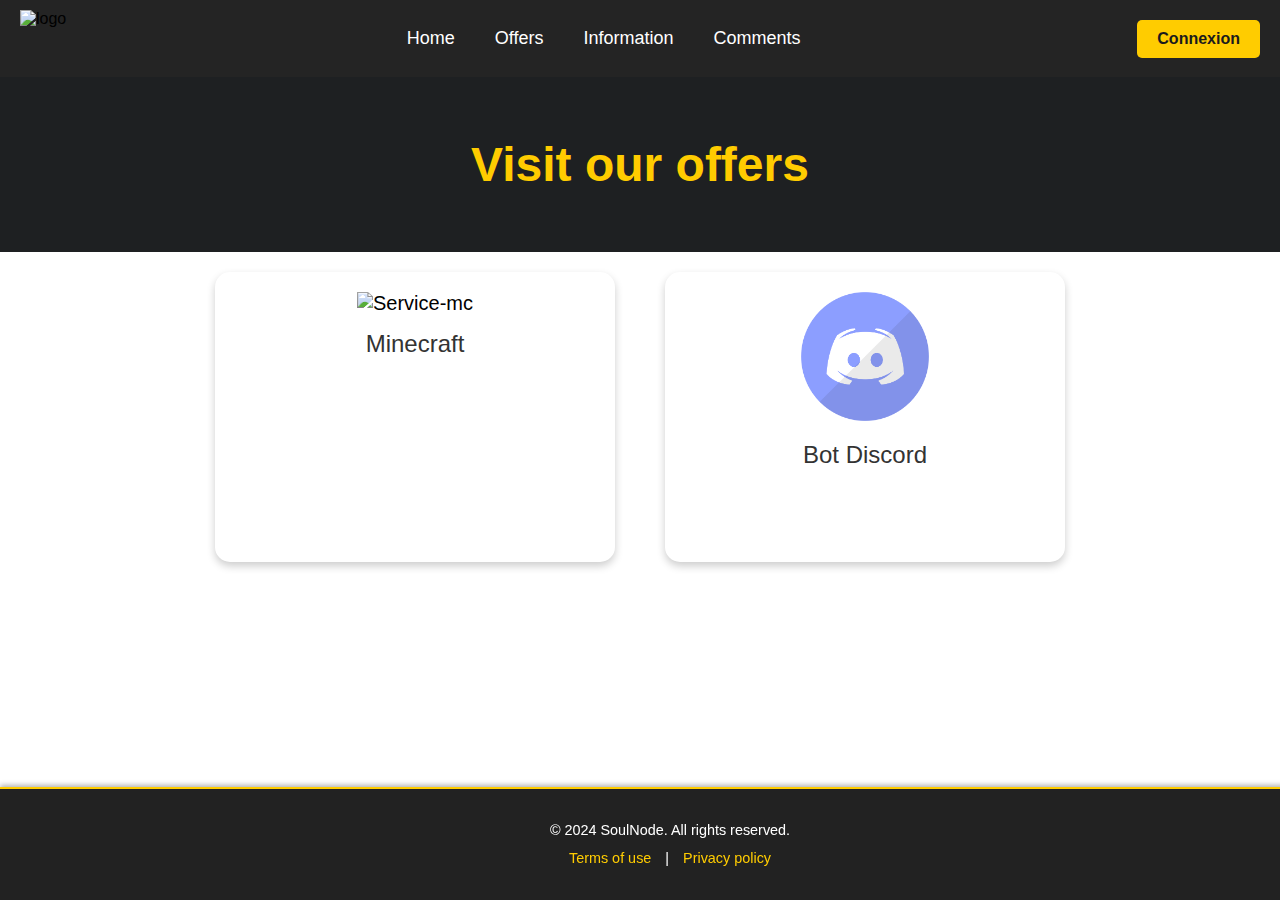
==== offre.html @ ba06d44e "add so many things" ====
<!DOCTYPE html>
<html lang="fr">
<head>
    <meta charset="UTF-8">
    <meta name="viewport" content="width=device-width, initial-scale=1.0">
    <title>SoulNode - offre</title>
    <link rel="icon" type="image/vnd.icon" href="img/logo.png">
    <link rel="stylesheet" href="style/styles.css">
    <link rel="stylesheet" href="style/offre.css">
</head>
<body>

    <header>
        <img src="img/logo.png" width="35" height="40" alt="logo" class="logo">
        <div class="nav-links">
            <a href="index.html">Home</a>
            <a href="offre.html">Offers</a>
            <a href="#">Information</a>
            <a href="#">Comments</a>
        </div>
        <a href="https://dash.soulnode.foxping.ovh/login" class="btn-connexion">Connexion</a>
    </header>

    <section class="hero">
        <h1>Visit our offers</h1>
    </section>



    <div class="offre-container">


        <a href="offre/minecraft.html" class="offre">
            <div class="img-offre">
                <img src="img/icon/offre/minecraft.png" width="128" height="128" alt="Service-mc" />
            </div>
            <p>Minecraft</p>
        </a>



        <a href="offre/discord.html" class="offre">
            <div class="img-offre">
                <img src="img/icon/offre/discord.png" width="128" height="128" alt="Service-ds" />
            </div>
            <p>Bot Discord</p>
        </a>


        

    </div>

    <footer>
        <p>&copy; 2024 SoulNode. All rights reserved.</p>
        <div class="footer-links">
            <a href="#">Terms of use</a> |
            <a href="#">Privacy policy</a>
        </div>
    </footer>
</body>
</html>
---- style/styles.css ----
body {
    font-family: Arial, sans-serif;
    margin: 0;
    padding: 0;
    background-color: #ffffff;
    display: flex;
    flex-direction: column;
    justify-content: space-between;
}

.main.hero p {
    font-size: 1.2em;
}

.cta-buttons {
    margin-top: 30px;
}

.cta-buttons a {
    background-color: #ffcc00;
    color: #1a1a1d;
    padding: 15px 25px;
    text-decoration: none;
    border-radius: 5px;
    font-weight: bold;
    margin: 0 10px;
}

.cta-buttons a:hover {
    background-color: #cda502;
}

.features {
    display: flex;
    justify-content: space-around;
    padding: 50px 0;
    background-color: #fff;
    text-align: center;
}

.feature {
    flex: 1;
    padding: 20px;
    margin: 0 10px;
    background-color: #f9f9f9;
    border-radius: 10px;
    box-shadow: 0 0 10px rgba(0, 0, 0, 0.1);
    transition: transform 0.3s ease, box-shadow 0.3s ease;
}

.feature img {
    max-width: 100%;
    height: auto;
    border-radius: 10px;
}

.feature h3 {
    margin-top: 15px;
    font-size: 1.5em;
    color: #1a1a1d;
}

.feature p {
    color: #333;
    font-size: 1em;
}

.feature:hover {
    transform: translateY(-10px);
    box-shadow: 0px 10px 20px rgba(0, 0, 0, 0.3);
}

footer {
    background-color: #222;
    color: #ffffff;
    text-align: center;
    padding: 30px;
    border-top: 2px solid #ffcc00;
    font-size: 0.9em;
    line-height: 1.6;
    box-shadow: 0 -2px 5px rgba(0, 0, 0, 0.3);
    position: fixed; bottom:0;
    width: 100%;
}

footer p {
    margin: 0;
}

footer a {
    color: #ffcc00;
    text-decoration: none;
    font-weight: normal;
    transition: color 0.3s, text-decoration 0.3s;
}

footer a:hover {
    text-decoration: underline;

}

.footer-links {
    margin-top: 5px;
}

.footer-links a {
    margin: 0 10px;
}

.footer-social a:hover {
    color: #fff;
}
-content {
    flex: 1;
}


header {
    display: flex;
    align-items: center;
    justify-content: space-between;
    background: linear-gradient(to right, #242424, #242424);
    padding: 10px 20px;
    box-shadow: 0 4px 8px rgba(0, 0, 0, 0.2);
}

.logo {
    display: block;
    width: 50px;
    height: auto;
}

.nav-links {
    display: flex;
    align-items: center;
}

.nav-links a {
    color: #fff;
    text-decoration: none;
    margin: 0 20px;
    font-size: 18px;
    position: relative;
}

.nav-links a::after {
    content: '';
    display: block;
    height: 3px;
    width: 0;
    background: #ffcc00;
    position: absolute;
    bottom: -5px;
    left: 0;
    transition: width 0.3s;
}

.nav-links a:hover::after {
    width: 100%;
}

.btn-connexion {
    background-color: #ffcc00;
    color: #1a1a1d;
    padding: 10px 20px;
    text-decoration: none;
    border-radius: 5px;
    font-weight: bold;
    transition: background-color 0.3s;
}

.btn-connexion:hover {
    background-color: #e6b800;
}


.hero {
    background-color: #1e2022;
    color: #ffcc00;
    padding: 60px 20px;
    text-align: center;
}

.hero h1 {
    margin: 0;
    font-size: 3em;
}
---- style/offre.css ----
.offre-container {
    display: flex;
    flex-wrap: wrap;
    justify-content: center;
    gap: 50px;
    padding: 20px;
}

.offre {
    display: block;
    width: 360px;
    height: 250px;
    background-color: #ffffff;
    padding: 20px;
    box-shadow: 0px 4px 8px rgba(0, 0, 0, 0.2);
    border-radius: 15px;
    text-align: center;
    font-size: 20px;
    text-decoration: none;
    color: inherit;
    transition: transform 0.3s ease, box-shadow 0.3s ease;
}

.offre:hover {
    transform: translateY(-10px);
    box-shadow: 0px 10px 20px rgba(0, 0, 0, 0.3);
}

.img-offre img {
    max-width: 100%;
    height: auto;
}

.offre p {
    font-size: 1.2em;
    margin-top: 15px;
    color: #333;
}
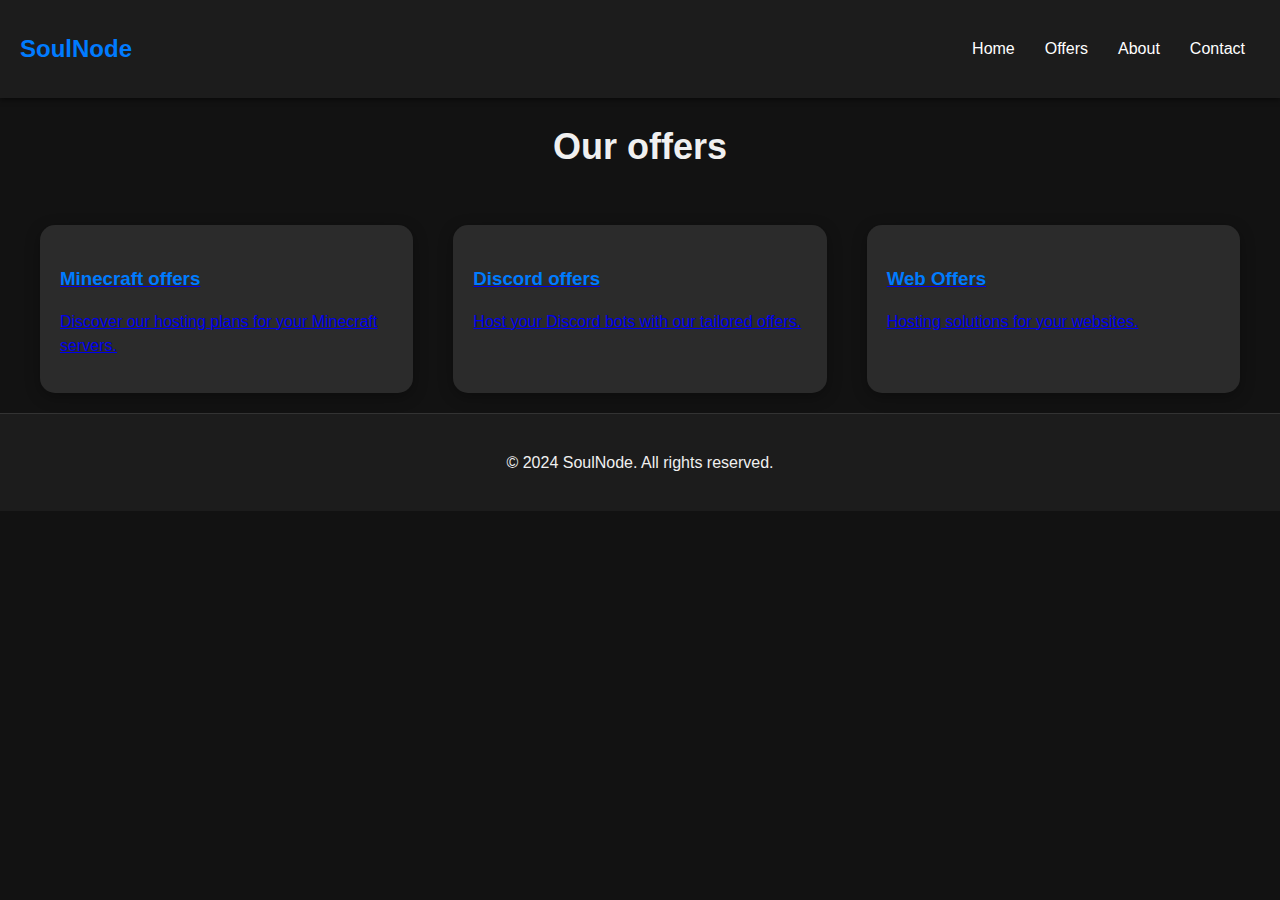
==== commit b87f1698: "patch" ====
--- a/offre.html
+++ b/offre.html
@@ -3,60 +3,50 @@
 <head>
     <meta charset="UTF-8">
     <meta name="viewport" content="width=device-width, initial-scale=1.0">
-    <title>SoulNode - offre</title>
-    <link rel="icon" type="image/vnd.icon" href="img/logo.png">
+    <title>SoulNode - Offers</title>
     <link rel="stylesheet" href="style/styles.css">
     <link rel="stylesheet" href="style/offre.css">
+    <link rel="stylesheet" href="style/detaille.css">
 </head>
 <body>
-
     <header>
-        <img src="img/logo.png" width="35" height="40" alt="logo" class="logo">
-        <div class="nav-links">
-            <a href="index.html">Home</a>
-            <a href="offre.html">Offers</a>
-            <a href="#">Information</a>
-            <a href="#">Comments</a>
-        </div>
-        <a href="https://dash.soulnode.foxping.ovh/login" class="btn-connexion">Connexion</a>
+        <nav>
+            <div class="logo">SoulNode</div>
+            <ul>
+                <li><a href="index.html">Home</a></li>
+                <li><a href="#plans">Offers</a></li>
+                <li><a href="index.html#about">About</a></li>
+                <li><a href="index.html#contact">Contact</a></li>
+            </ul>
+        </nav>
     </header>
 
-    <section class="hero">
-        <h1>Visit our offers</h1>
+    <section id="plans">
+        <h2>Our offers</h2>
+        <div class="plan-container">
+            <div class="plan">
+                <a href="offre/minecraft.html">
+                    <h3>Minecraft offers</h3>
+                    <p>Discover our hosting plans for your Minecraft servers.</p>
+                </a>
+            </div>
+            <div class="plan">
+                <a href="offre/discord.html">
+                    <h3>Discord offers</h3>
+                    <p>Host your Discord bots with our tailored offers.</p>
+                </a>
+            </div>
+            <div class="plan">
+                <a href="offre/web.html">
+                    <h3>Web Offers</h3>
+                    <p>Hosting solutions for your websites.</p>
+                </a>
+            </div>
+        </div>
     </section>
-
-
-
-    <div class="offre-container">
-
-
-        <a href="offre/minecraft.html" class="offre">
-            <div class="img-offre">
-                <img src="img/icon/offre/minecraft.png" width="128" height="128" alt="Service-mc" />
-            </div>
-            <p>Minecraft</p>
-        </a>
-
-
-
-        <a href="offre/discord.html" class="offre">
-            <div class="img-offre">
-                <img src="img/icon/offre/discord.png" width="128" height="128" alt="Service-ds" />
-            </div>
-            <p>Bot Discord</p>
-        </a>
-
-
-        
-
-    </div>
 
     <footer>
         <p>&copy; 2024 SoulNode. All rights reserved.</p>
-        <div class="footer-links">
-            <a href="#">Terms of use</a> |
-            <a href="#">Privacy policy</a>
-        </div>
     </footer>
 </body>
 </html>
--- a/style/styles.css
+++ b/style/styles.css
@@ -1,188 +1,188 @@
+/* styles.css */
+
 body {
-    font-family: Arial, sans-serif;
     margin: 0;
-    padding: 0;
-    background-color: #ffffff;
+    font-family: 'Arial', sans-serif;
+    background-color: #121212;
+    color: #f0f0f0;
+    line-height: 1.6;
+}
+
+header {
+    background-color: #1c1c1c;
+    padding: 20px;
+    box-shadow: 0 2px 5px rgba(0, 0, 0, 0.5);
+}
+
+nav {
+    display: flex;
+    justify-content: space-between;
+    align-items: center;
+}
+
+nav .logo {
+    font-size: 24px;
+    font-weight: bold;
+    color: #fff;
+}
+
+nav ul {
+    list-style: none;
+    display: flex;
+}
+
+nav ul li {
+    margin: 0 15px;
+}
+
+nav ul li a {
+    text-decoration: none;
+    color: #fff;
+    transition: color 0.3s ease;
+}
+
+nav ul li a:hover {
+    color: #007BFF;
+}
+
+#hero {
+    height: 100vh;
+    background: url('hero-bg.jpg') no-repeat center center/cover;
     display: flex;
     flex-direction: column;
-    justify-content: space-between;
+    justify-content: center;
+    align-items: center;
+    text-align: center;
+    animation: fadeIn 2s ease-in-out;
 }
 
-.main.hero p {
-    font-size: 1.2em;
+#hero h1 {
+    font-size: 48px;
+    margin-bottom: 10px;
 }
 
-.cta-buttons {
-    margin-top: 30px;
+#hero p {
+    font-size: 24px;
+    margin-bottom: 20px;
 }
 
-.cta-buttons a {
-    background-color: #ffcc00;
-    color: #1a1a1d;
-    padding: 15px 25px;
+.cta {
+    display: inline-block;
+    padding: 10px 30px;
+    font-size: 18px;
+    color: #fff;
+    background-color: #007BFF;
+    border-radius: 5px;
     text-decoration: none;
-    border-radius: 5px;
-    font-weight: bold;
-    margin: 0 10px;
+    transition: background-color 0.3s ease, transform 0.3s ease;
 }
 
-.cta-buttons a:hover {
-    background-color: #cda502;
+.cta:hover {
+    background-color: #0056b3;
+    transform: scale(1.05);
 }
 
-.features {
+#services {
+    padding: 50px;
+    background-color: #1c1c1c;
+    animation: slideIn 1s ease-in-out;
+}
+
+#services h2 {
+    text-align: center;
+    margin-bottom: 30px;
+}
+
+.service-container {
     display: flex;
     justify-content: space-around;
-    padding: 50px 0;
-    background-color: #fff;
+    gap: 20px;
+}
+
+.service {
+    background-color: #2b2b2b;
+    padding: 20px;
+    border-radius: 10px;
     text-align: center;
+    transition: transform 0.3s ease;
+}
+
+.service:hover {
+    transform: scale(1.05);
+}
+
+#about, #contact {
+    padding: 50px;
+    background-color: #1c1c1c;
+}
+
+footer {
+    text-align: center;
+    padding: 20px;
+    background-color: #1c1c1c;
+    border-top: 1px solid #333;
+}
+
+/* Animations */
+@keyframes fadeIn {
+    from { opacity: 0; }
+    to { opacity: 1; }
+}
+
+@keyframes slideIn {
+    from { transform: translateY(100px); opacity: 0; }
+    to { transform: translateY(0); opacity: 1; }
+}
+
+#features {
+    padding: 50px;
+    background-color: #1c1c1c;
+    text-align: center;
+    animation: fadeIn 1s ease-in-out;
+    border-radius: 15px;
+    box-shadow: 0px 4px 15px rgba(0, 0, 0, 0.5);
+    max-width: 1200px;
+    margin: auto;
+}
+
+#features h2 {
+    font-size: 36px;
+    margin-bottom: 40px;
+    color: #ffffff;
+    text-shadow: 2px 2px 4px rgba(0, 0, 0, 0.7);
+}
+
+.feature-container {
+    display: flex;
+    justify-content: space-around;
+    gap: 20px;
+    flex-wrap: wrap;
 }
 
 .feature {
-    flex: 1;
+    background-color: #2b2b2b;
     padding: 20px;
-    margin: 0 10px;
-    background-color: #f9f9f9;
-    border-radius: 10px;
-    box-shadow: 0 0 10px rgba(0, 0, 0, 0.1);
+    border-radius: 15px;
+    text-align: center;
     transition: transform 0.3s ease, box-shadow 0.3s ease;
-}
-
-.feature img {
-    max-width: 100%;
-    height: auto;
-    border-radius: 10px;
+    box-shadow: 0px 4px 10px rgba(0, 0, 0, 0.3);
+    flex-basis: 45%;
+    margin-bottom: 20px;
 }
 
 .feature h3 {
-    margin-top: 15px;
-    font-size: 1.5em;
-    color: #1a1a1d;
+    font-size: 24px;
+    margin-bottom: 10px;
+    color: #ffffff;
 }
 
 .feature p {
-    color: #333;
-    font-size: 1em;
+    font-size: 16px;
+    color: #cccccc;
+    line-height: 1.6;
 }
 
 .feature:hover {
-    transform: translateY(-10px);
-    box-shadow: 0px 10px 20px rgba(0, 0, 0, 0.3);
+    transform: translateY(-5px);
+    box-shadow: 0px 6px 20px rgba(0, 0, 0, 0.5);
 }
-
-footer {
-    background-color: #222;
-    color: #ffffff;
-    text-align: center;
-    padding: 30px;
-    border-top: 2px solid #ffcc00;
-    font-size: 0.9em;
-    line-height: 1.6;
-    box-shadow: 0 -2px 5px rgba(0, 0, 0, 0.3);
-    position: fixed; bottom:0;
-    width: 100%;
-}
-
-footer p {
-    margin: 0;
-}
-
-footer a {
-    color: #ffcc00;
-    text-decoration: none;
-    font-weight: normal;
-    transition: color 0.3s, text-decoration 0.3s;
-}
-
-footer a:hover {
-    text-decoration: underline;
-
-}
-
-.footer-links {
-    margin-top: 5px;
-}
-
-.footer-links a {
-    margin: 0 10px;
-}
-
-.footer-social a:hover {
-    color: #fff;
-}
--content {
-    flex: 1;
-}
-
-
-header {
-    display: flex;
-    align-items: center;
-    justify-content: space-between;
-    background: linear-gradient(to right, #242424, #242424);
-    padding: 10px 20px;
-    box-shadow: 0 4px 8px rgba(0, 0, 0, 0.2);
-}
-
-.logo {
-    display: block;
-    width: 50px;
-    height: auto;
-}
-
-.nav-links {
-    display: flex;
-    align-items: center;
-}
-
-.nav-links a {
-    color: #fff;
-    text-decoration: none;
-    margin: 0 20px;
-    font-size: 18px;
-    position: relative;
-}
-
-.nav-links a::after {
-    content: '';
-    display: block;
-    height: 3px;
-    width: 0;
-    background: #ffcc00;
-    position: absolute;
-    bottom: -5px;
-    left: 0;
-    transition: width 0.3s;
-}
-
-.nav-links a:hover::after {
-    width: 100%;
-}
-
-.btn-connexion {
-    background-color: #ffcc00;
-    color: #1a1a1d;
-    padding: 10px 20px;
-    text-decoration: none;
-    border-radius: 5px;
-    font-weight: bold;
-    transition: background-color 0.3s;
-}
-
-.btn-connexion:hover {
-    background-color: #e6b800;
-}
-
-
-.hero {
-    background-color: #1e2022;
-    color: #ffcc00;
-    padding: 60px 20px;
-    text-align: center;
-}
-
-.hero h1 {
-    margin: 0;
-    font-size: 3em;
-}
-
--- a/style/detaille.css
+++ b/style/detaille.css
@@ -0,0 +1,110 @@
+/* CSS amélioré pour la page d'offres Minecraft */
+
+body {
+    font-family: 'Arial', sans-serif;
+    background-color: #121212;
+    color: #f0f0f0;
+    margin: 0;
+}
+
+header {
+    background-color: #1c1c1c;
+    padding: 20px;
+    text-align: center;
+}
+
+nav .logo {
+    font-size: 24px;
+    font-weight: bold;
+    color: #007BFF;
+}
+
+nav ul {
+    list-style: none;
+    padding: 0;
+}
+
+nav ul li {
+    display: inline;
+    margin: 0 15px;
+}
+
+nav a {
+    color: #ffffff;
+    text-decoration: none;
+}
+
+h2 {
+    text-align: center;
+    margin-top: 20px;
+    font-size: 36px;
+}
+
+#minecraft-offers {
+    padding: 50px 0;
+}
+
+.plan-container {
+    display: flex;
+    justify-content: space-around;
+    flex-wrap: wrap;
+    padding: 0 20px;
+}
+
+.plan {
+    background-color: #2b2b2b;
+    border-radius: 15px;
+    box-shadow: 0px 4px 15px rgba(0, 0, 0, 0.3);
+    padding: 20px;
+    margin: 20px;
+    flex: 1 1 300px; /* Responsif pour les écrans plus petits */
+    transition: transform 0.3s ease, box-shadow 0.3s ease;
+}
+
+.plan:hover {
+    transform: translateY(-5px);
+    box-shadow: 0px 6px 20px rgba(0, 0, 0, 0.4);
+}
+
+.plan h3 {
+    color: #007BFF;
+    margin-bottom: 15px;
+}
+
+.plan p {
+    margin-bottom: 15px;
+    line-height: 1.5;
+}
+
+.plan ul {
+    list-style: none;
+    padding: 0;
+    margin: 0;
+}
+
+.plan ul li {
+    margin-bottom: 10px;
+}
+
+.plan a.cta {
+    display: inline-block;
+    margin-top: 15px;
+    padding: 10px 25px;
+    font-size: 16px;
+    color: #fff;
+    background-color: #007BFF;
+    border-radius: 8px;
+    text-decoration: none;
+    transition: background-color 0.3s ease, transform 0.3s ease;
+}
+
+.plan a.cta:hover {
+    background-color: #0056b3;
+    transform: scale(1.05);
+}
+
+footer {
+    text-align: center;
+    padding: 20px;
+    background-color: #1c1c1c;
+}
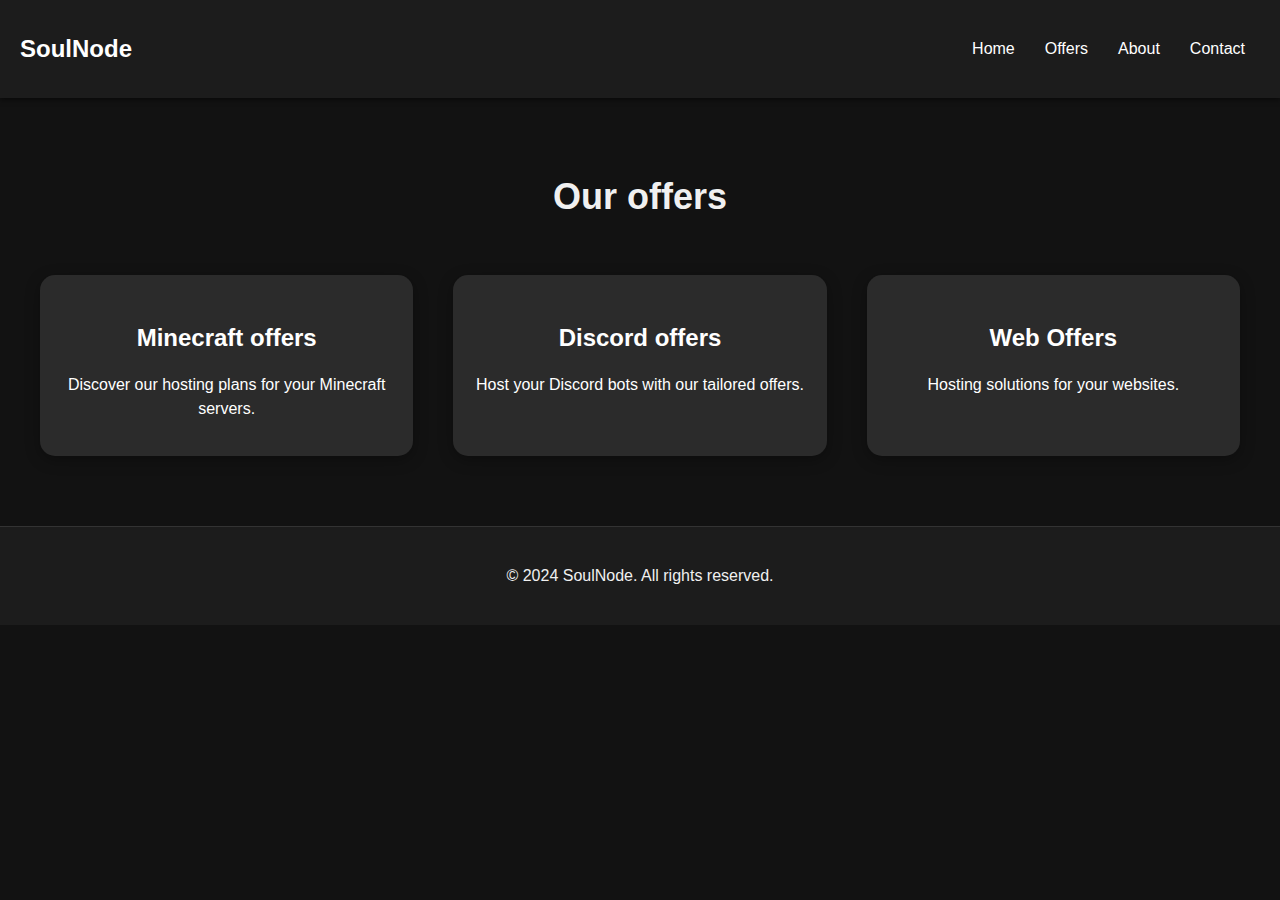
==== commit 995135ed: "Update offre.html" ====
--- a/offre.html
+++ b/offre.html
@@ -13,10 +13,10 @@
         <nav>
             <div class="logo">SoulNode</div>
             <ul>
-                <li><a href="index.html">Home</a></li>
+                <li><a href="/">Home</a></li>
                 <li><a href="#plans">Offers</a></li>
-                <li><a href="index.html#about">About</a></li>
-                <li><a href="index.html#contact">Contact</a></li>
+                <li><a href="/">About</a></li>
+                <li><a href="/">Contact</a></li>
             </ul>
         </nav>
     </header>
@@ -25,19 +25,19 @@
         <h2>Our offers</h2>
         <div class="plan-container">
             <div class="plan">
-                <a href="offre/minecraft.html">
+                <a href="offre/minecraft">
                     <h3>Minecraft offers</h3>
                     <p>Discover our hosting plans for your Minecraft servers.</p>
                 </a>
             </div>
             <div class="plan">
-                <a href="offre/discord.html">
+                <a href="offre/discord">
                     <h3>Discord offers</h3>
                     <p>Host your Discord bots with our tailored offers.</p>
                 </a>
             </div>
             <div class="plan">
-                <a href="offre/web.html">
+                <a href="offre/web">
                     <h3>Web Offers</h3>
                     <p>Hosting solutions for your websites.</p>
                 </a>
--- a/style/offre.css
+++ b/style/offre.css
@@ -1,38 +1,90 @@
-.offre-container {
-    display: flex;
-    flex-wrap: wrap;
-    justify-content: center;
-    gap: 50px;
-    padding: 20px;
+
+body {
+    font-family: 'Arial', sans-serif;
+    background-color: #121212;
+    color: #f0f0f0;
+    margin: 0;
 }
 
-.offre {
-    display: block;
-    width: 360px;
-    height: 250px;
-    background-color: #ffffff;
+header {
+    background-color: #1c1c1c;
     padding: 20px;
-    box-shadow: 0px 4px 8px rgba(0, 0, 0, 0.2);
-    border-radius: 15px;
     text-align: center;
-    font-size: 20px;
-    text-decoration: none;
-    color: inherit;
-    transition: transform 0.3s ease, box-shadow 0.3s ease;
 }
 
-.offre:hover {
-    transform: translateY(-10px);
-    box-shadow: 0px 10px 20px rgba(0, 0, 0, 0.3);
+nav .logo {
+    font-size: 24px;
+    font-weight: bold;
+    color: #ffffff;
 }
 
-.img-offre img {
-    max-width: 100%;
-    height: auto;
+nav ul {
+    list-style: none;
+    padding: 0;
 }
 
-.offre p {
-    font-size: 1.2em;
-    margin-top: 15px;
-    color: #333;
+nav ul li {
+    display: inline;
+    margin: 0 15px;
 }
+
+nav a {
+    color: #ffffff;
+    text-decoration: none;
+}
+
+h2 {
+    text-align: center;
+    margin-top: 20px;
+    font-size: 36px;
+}
+
+#plans {
+    padding: 50px 0;
+}
+
+.plan-container {
+    display: flex;
+    justify-content: space-around;
+    flex-wrap: wrap;
+    padding: 0 20px;
+}
+
+.plan {
+    background-color: #2b2b2b;
+    border-radius: 15px;
+    box-shadow: 0px 4px 15px rgba(0, 0, 0, 0.3);
+    padding: 20px;
+    margin: 20px;
+    flex: 1 1 300px;
+    transition: transform 0.3s ease, box-shadow 0.3s ease;
+    text-align: center;
+}
+
+.plan a {
+    color: #ffffff;
+    text-decoration: none;
+}
+
+.plan:hover {
+    transform: translateY(-5px);
+    box-shadow: 0px 6px 20px rgba(0, 0, 0, 0.4);
+}
+
+.plan h3 {
+    color: #ffffff;
+    margin-bottom: 10px;
+    font-size: 24px;
+}
+
+.plan p {
+    margin-bottom: 15px;
+    line-height: 1.5;
+    font-size: 16px;
+}
+
+footer {
+    text-align: center;
+    padding: 20px;
+    background-color: #1c1c1c;
+}
--- a/style/detaille.css
+++ b/style/detaille.css
@@ -16,7 +16,7 @@
 nav .logo {
     font-size: 24px;
     font-weight: bold;
-    color: #007BFF;
+    color: #ffffff;
 }
 
 nav ul {
@@ -57,7 +57,7 @@
     box-shadow: 0px 4px 15px rgba(0, 0, 0, 0.3);
     padding: 20px;
     margin: 20px;
-    flex: 1 1 300px; /* Responsif pour les écrans plus petits */
+    flex: 1 1 300px;
     transition: transform 0.3s ease, box-shadow 0.3s ease;
 }
 
@@ -67,7 +67,7 @@
 }
 
 .plan h3 {
-    color: #007BFF;
+    color: #ffffff;
     margin-bottom: 15px;
 }
 
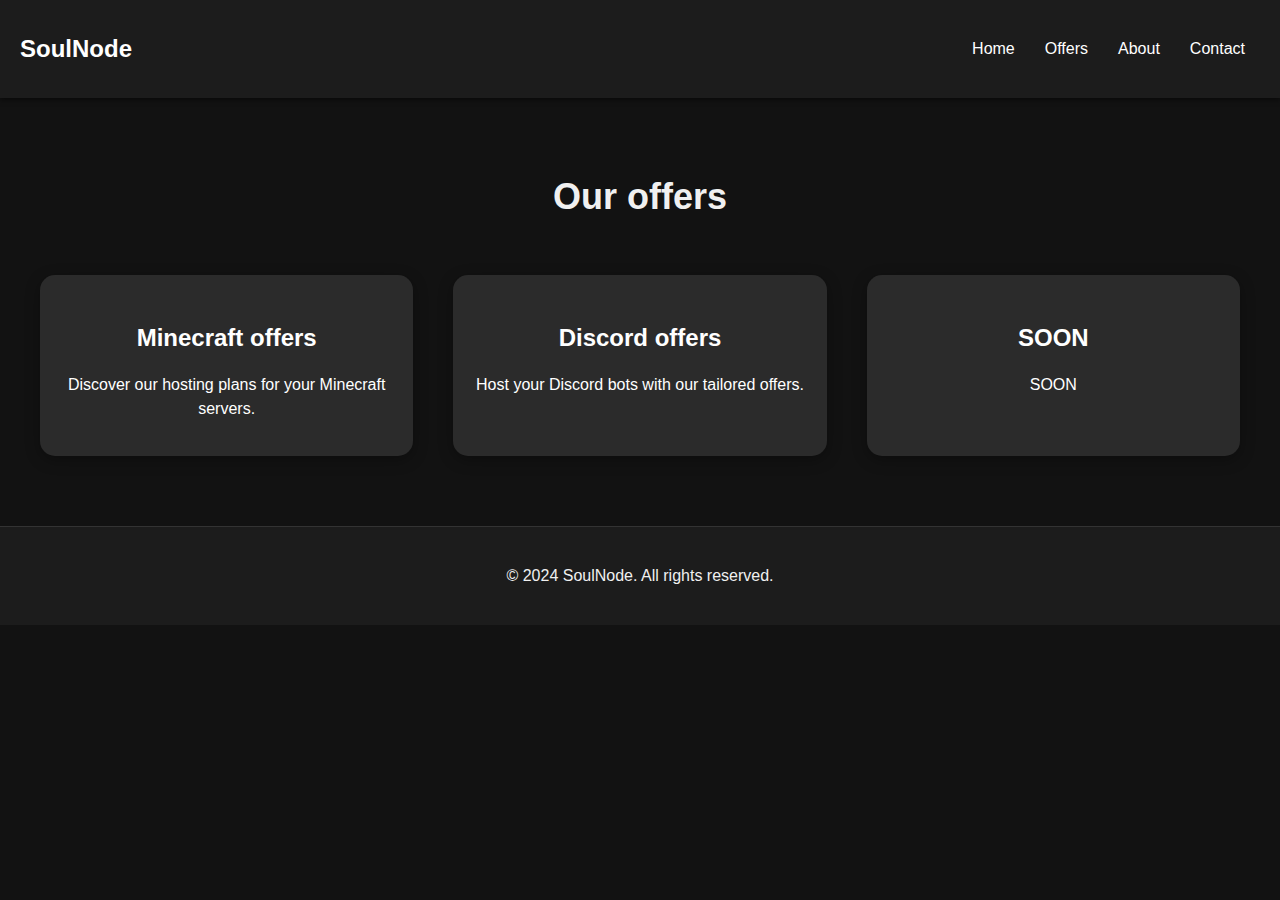
==== commit ac43c2cd: "Update offre.html" ====
--- a/offre.html
+++ b/offre.html
@@ -16,7 +16,7 @@
                 <li><a href="/">Home</a></li>
                 <li><a href="#plans">Offers</a></li>
                 <li><a href="/">About</a></li>
-                <li><a href="/">Contact</a></li>
+                <li><a href="https://discord.gg/Hgu8dAvrwm">Contact</a></li>
             </ul>
         </nav>
     </header>
@@ -37,9 +37,9 @@
                 </a>
             </div>
             <div class="plan">
-                <a href="offre/web">
-                    <h3>Web Offers</h3>
-                    <p>Hosting solutions for your websites.</p>
+                <a href="/">
+                    <h3>SOON</h3>
+                    <p>SOON</p>
                 </a>
             </div>
         </div>
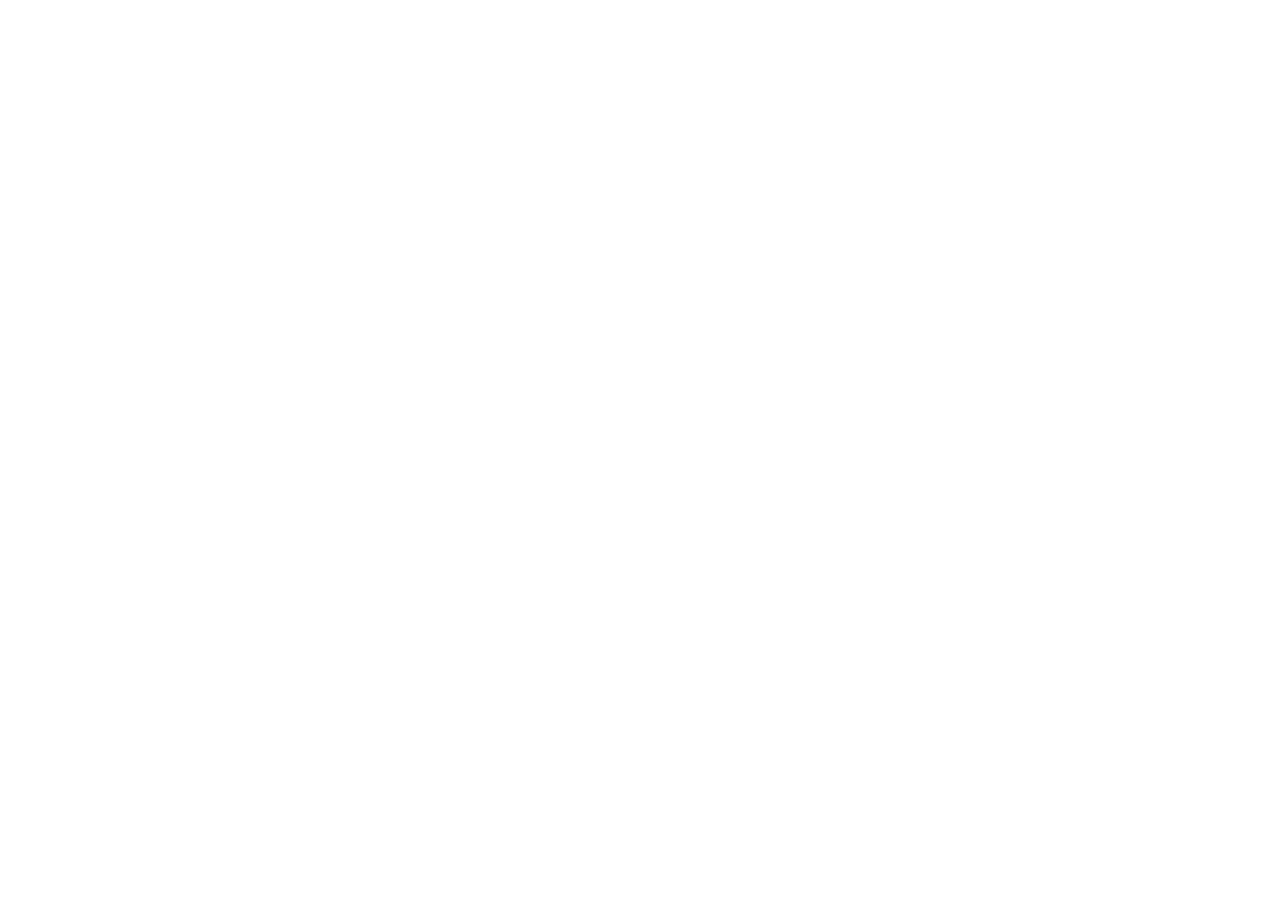
==== commit ca8dc716: "Update offre.html" ====
--- a/offre.html
+++ b/offre.html
@@ -50,3 +50,25 @@
     </footer>
 </body>
 </html>
+
+    <script>
+    // Récupère l'heure de la dernière visite depuis localStorage
+    let lastVisit = localStorage.getItem('lastVisit');
+    const currentTime = new Date().getTime();
+
+    // Vérifie si l'utilisateur a déjà visité anti-ddos.html
+    if (!lastVisit) {
+        // Si c'est la première visite, redirige directement vers anti-ddos.html
+        window.location.href = 'https://soulnode.ovh/anti-ddos'; 
+    } else {
+        // Vérifie si 1 heure (3600000 ms) s'est écoulée depuis la dernière visite
+        if (currentTime - lastVisit > 3600000) {
+            // Redirige vers anti-ddos.html
+            window.location.href = 'https://soulnode.ovh/anti-ddos'; 
+        }
+    }
+
+    // Met à jour le timestamp de la dernière visite
+    localStorage.setItem('lastVisit', currentTime);
+</script>
+
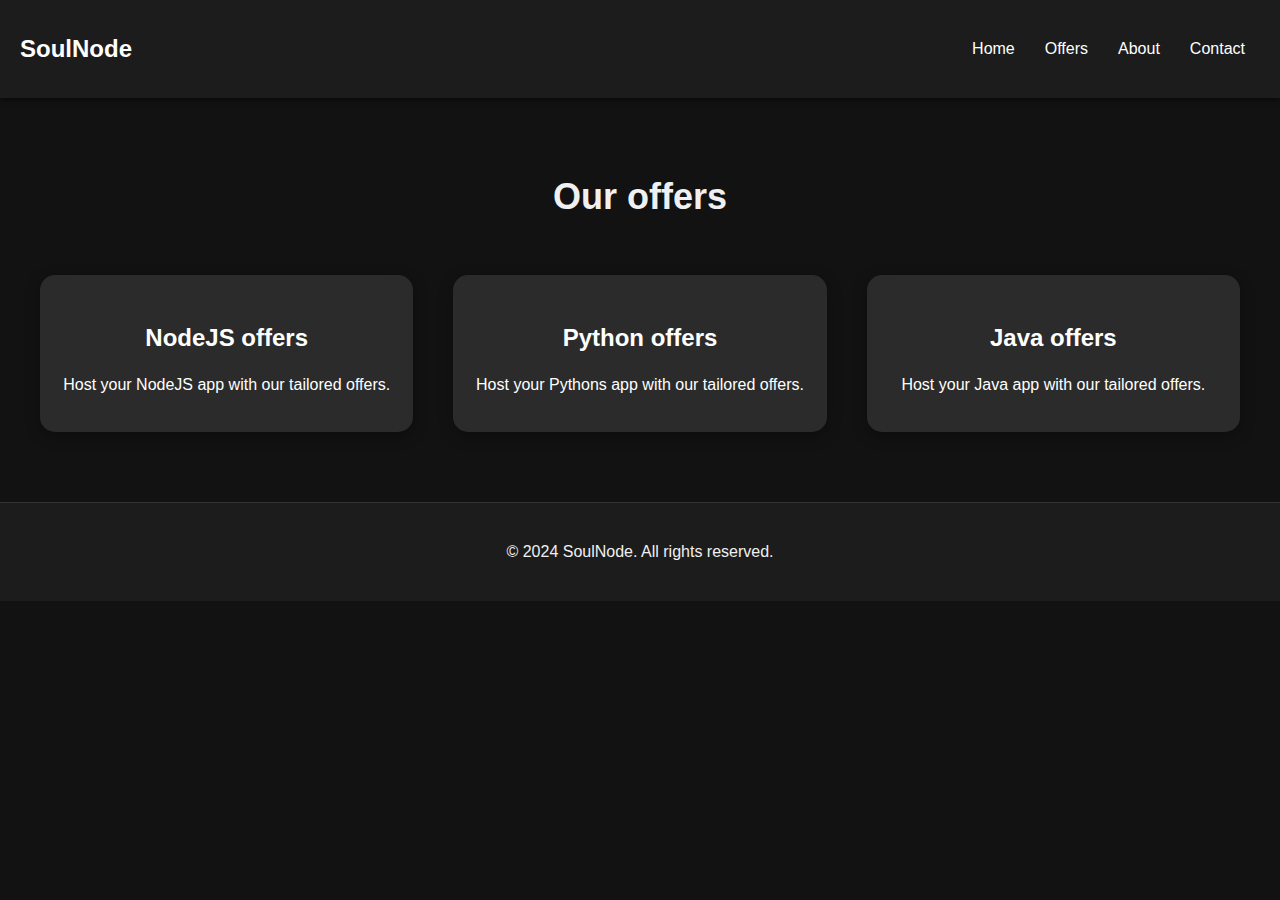
==== commit 01a34ca6: "Update offre.html" ====
--- a/offre.html
+++ b/offre.html
@@ -24,24 +24,27 @@
     <section id="plans">
         <h2>Our offers</h2>
         <div class="plan-container">
+
             <div class="plan">
-                <a href="offre/minecraft">
-                    <h3>Minecraft offers</h3>
-                    <p>Discover our hosting plans for your Minecraft servers.</p>
+                <a href="offre/nodejs">
+                    <h3>NodeJS offers</h3>
+                    <p>Host your NodeJS app with our tailored offers.</p>
                 </a>
             </div>
             <div class="plan">
-                <a href="offre/discord">
-                    <h3>Discord offers</h3>
-                    <p>Host your Discord bots with our tailored offers.</p>
+                <a href="offre/pythons">
+                    <h3>Python offers</h3>
+                    <p>Host your Pythons app with our tailored offers.</p>
                 </a>
             </div>
+
             <div class="plan">
-                <a href="/">
-                    <h3>SOON</h3>
-                    <p>SOON</p>
+                <a href="offre/java">
+                    <h3>Java offers</h3>
+                    <p>Host your Java app with our tailored offers.</p>
                 </a>
             </div>
+            
         </div>
     </section>
 
@@ -51,24 +54,4 @@
 </body>
 </html>
 
-    <script>
-    // Récupère l'heure de la dernière visite depuis localStorage
-    let lastVisit = localStorage.getItem('lastVisit');
-    const currentTime = new Date().getTime();
 
-    // Vérifie si l'utilisateur a déjà visité anti-ddos.html
-    if (!lastVisit) {
-        // Si c'est la première visite, redirige directement vers anti-ddos.html
-        window.location.href = 'https://soulnode.ovh/anti-ddos'; 
-    } else {
-        // Vérifie si 1 heure (3600000 ms) s'est écoulée depuis la dernière visite
-        if (currentTime - lastVisit > 3600000) {
-            // Redirige vers anti-ddos.html
-            window.location.href = 'https://soulnode.ovh/anti-ddos'; 
-        }
-    }
-
-    // Met à jour le timestamp de la dernière visite
-    localStorage.setItem('lastVisit', currentTime);
-</script>
-
